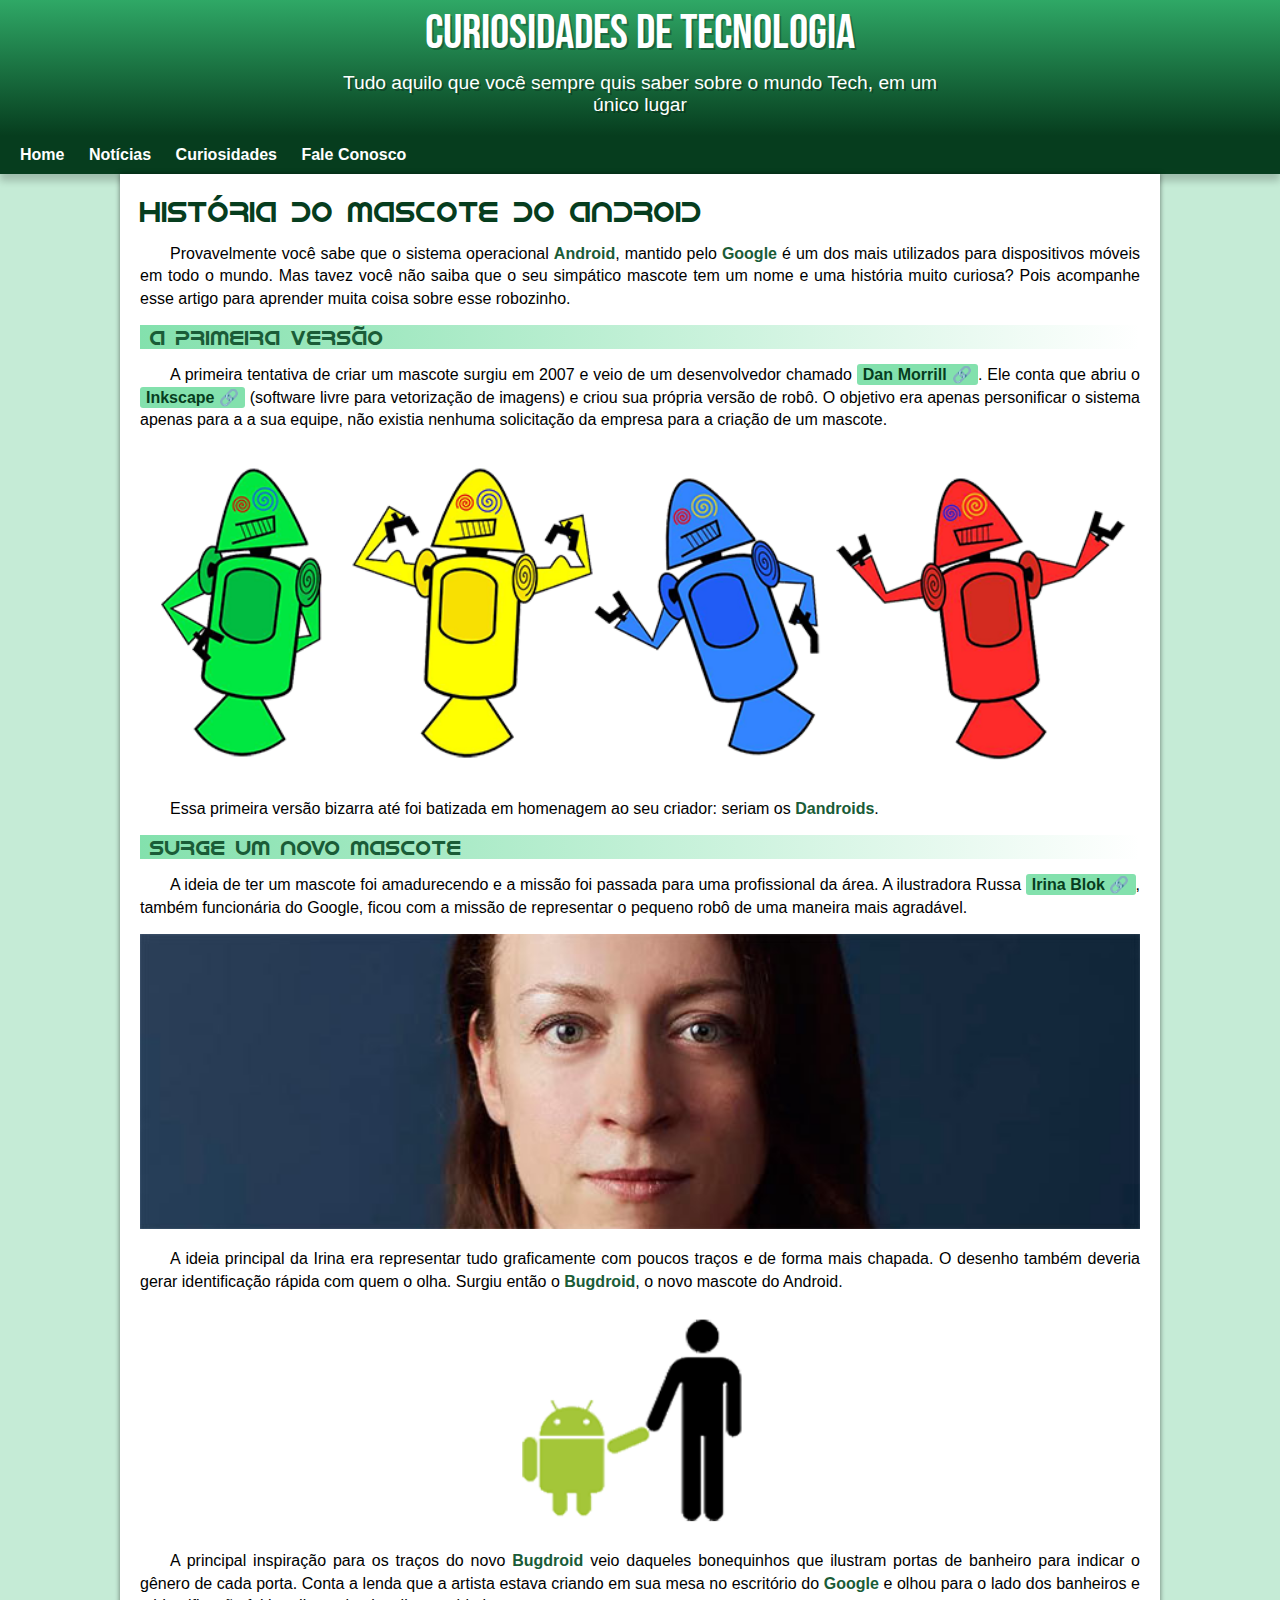
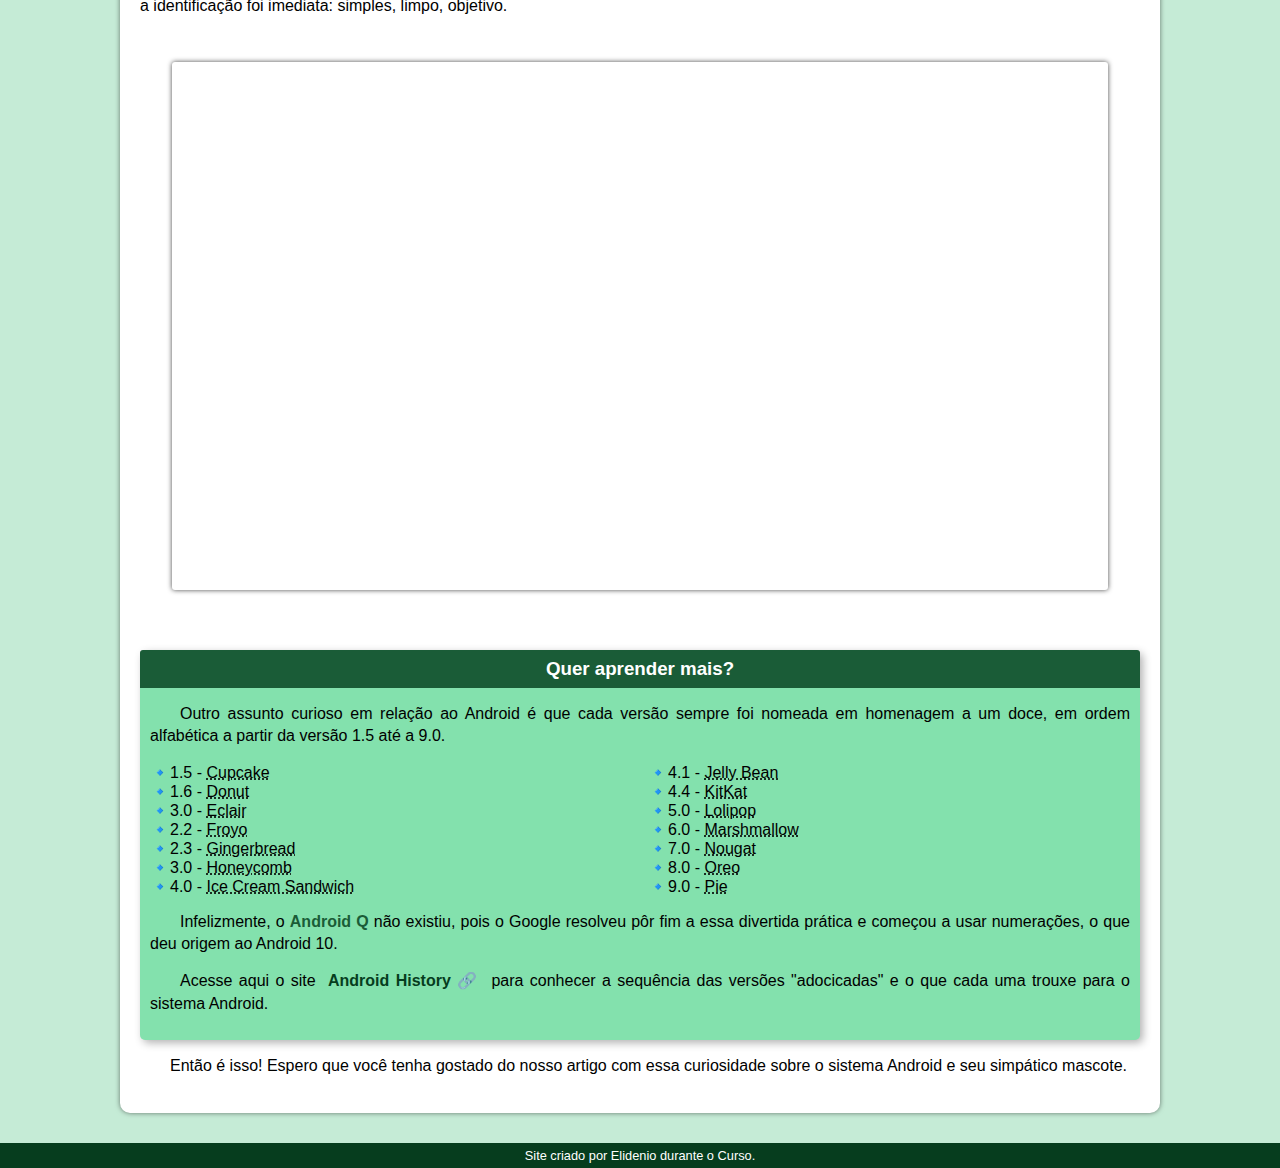
==== index.html @ a44a4555 "asd" ====
<!DOCTYPE html>
<html lang="pt-br">
<head>
    <meta charset="UTF-8">
    <meta http-equiv="X-UA-Compatible" content="IE=edge">
    <meta name="viewport" content="width=device-width, initial-scale=1.0">
    <title>Desafio do curso</title>
    <link rel="stylesheet" href="style/style.css">
    <link rel="shortcut icon" href="imagens/favicon.ico" type="image/x-icon">
</head>
<body>
    <header>
        <h1>CURIOSIDADES DE TECNOLOGIA</h1>
        <p>Tudo aquilo que você sempre quis saber sobre o mundo Tech, em um único lugar</p>
    </header>
    <nav>
        <a href="#">Home</a>
        <a href="#">Notícias</a>
        <a href="#">Curiosidades</a>
        <a href="#">Fale Conosco</a>
    </nav>

    <main>
       <article>
            <h1>História do Mascote do Android</h1>

            <p>Provavelmente você sabe que o sistema operacional <strong>Android</strong>, mantido pelo <strong>Google</strong> é um dos mais utilizados para dispositivos móveis em todo o mundo. Mas tavez você não saiba que o seu simpático mascote tem um nome e uma história muito curiosa? Pois acompanhe esse artigo para aprender muita coisa sobre esse robozinho.</p>

            <h2>A primeira versão</h2>

            <p>A primeira tentativa de criar um mascote surgiu em 2007 e veio de um desenvolvedor chamado <a href="https://androidcommunity.com/dan-morrill-shows-us-the-android-mascot-that-almost-was-20130103/" target="_blank" class="externo">Dan Morrill</a>. Ele conta que abriu o <a href="https://inkscape.org/pt-br/" target="_blank" class="externo">Inkscape</a> (software livre para vetorização de imagens) e criou sua própria versão de robô. O objetivo era apenas personificar o sistema apenas para a a sua equipe, não existia nenhuma solicitação da empresa para a criação de um mascote.</p>

            <picture>
                <source media="(max-width: 600px)" srcset="imagens/dan-droids-pq.png">
                <img src="imagens/dan-droids.png" alt="">
            </picture>

            <p>Essa primeira versão bizarra até foi batizada em homenagem ao seu criador: seriam os <strong>Dandroids</strong>.</p>

            <h2>Surge um novo mascote</h2>

            <p>A ideia de ter um mascote foi amadurecendo e a missão foi passada para uma profissional da área. A ilustradora Russa <a href="https://www.irinablok.com/android" target="_blank" class="externo">Irina Blok</a>, também funcionária do Google, ficou com a missão de representar o pequeno robô de uma maneira mais agradável.</p>

            <picture>
                <source media="(max-width: 600px)" srcset="imagens/irina-blok-pq.jpg">
                <img src="imagens/irina-blok.jpg" alt="Irina Blok, criadora do Bugdroid">
            </picture>

            <p>A ideia principal da Irina era representar tudo graficamente com poucos traços e de forma mais chapada. O desenho também deveria gerar identificação rápida com quem o olha. Surgiu então o <strong>Bugdroid</strong>, o novo mascote do Android.</p>

                    
            <img src="imagens/bugdroid.png" class="pequena" alt="Bugdroid">
            

            <p>A principal inspiração para os traços do novo <strong>Bugdroid </strong>veio daqueles bonequinhos que ilustram portas de banheiro para indicar o gênero de cada porta. Conta a lenda que a artista estava criando em sua mesa no escritório do <strong>Google</strong> e olhou para o lado dos banheiros e a identificação foi imediata: simples, limpo, objetivo.</p>

            <div class="video">
                <iframe width="560" height="315" src="https://www.youtube.com/embed/l2UDgpLz20M" title="YouTube video player" frameborder="0" allow="accelerometer; autoplay; clipboard-write; encrypted-media; gyroscope; picture-in-picture; web-share" allowfullscreen></iframe>
            </div>
            
            <aside>
                <h3>Quer aprender mais?</h3>

                <p>Outro assunto curioso em relação ao Android é que cada versão sempre foi nomeada em homenagem a um doce, em ordem alfabética a partir da versão 1.5 até a 9.0.</p>
                <ul>
                    <li>1.5 - <abbr title="Bolo de Copo">Cupcake</abbr></li>
                    <li>1.6 - <abbr title="Rosquinha">Donut</abbr></li>
                    <li>3.0 - <abbr title="Bomba">Eclair</abbr></li>
                    <li>2.2 - <abbr title="Iogurte Congelado">Froyo</abbr></li>
                    <li>2.3 - <abbr title="Biscoito de Gengibre">Gingerbread</abbr></li>
                    <li>3.0 - <abbr title="Favo de mel">Honeycomb</abbr></li>
                    <li>4.0 - <abbr title="Danduiche de sorvete">Ice Cream Sandwich</abbr></li>
                    <li>4.1 - <abbr title="Jujuba">Jelly Bean</abbr></li>
                    <li>4.4 - <abbr title="KitKat">KitKat</abbr></li>
                    <li>5.0 - <abbr title="Pirulito">Lolipop</abbr></li>
                    <li>6.0 - <abbr title="Marshmallow">Marshmallow</abbr></li>
                    <li>7.0 - <abbr title="Torrone">Nougat</abbr></li>
                    <li>8.0 - <abbr title="Oreo">Oreo</abbr></li>
                    <li>9.0 - <abbr title="Torta">Pie</abbr></li>
                </ul>
                <p>Infelizmente, o <strong>Android Q</strong> não existiu, pois o Google resolveu pôr fim a essa divertida prática e começou a usar numerações, o que deu origem ao Android 10.</p>

                <p>Acesse aqui o site <a href="https://www.android.com/intl/en_uk/history/#/donut" target="_blank" class="externo">Android History</a> para conhecer a sequência das versões "adocicadas" e o que cada uma trouxe para o sistema Android.</p>
                
            </aside>
                <p>Então é isso! Espero que você tenha gostado do nosso artigo com essa curiosidade sobre o sistema Android e seu simpático mascote.</p>
       </article>
    </main>

    <footer>
        <p>Site criado por Elidenio durante o Curso.</p>
    </footer>
</body>
</html>
---- style/style.css ----
@charset "UTF-8";

@import url('https://fonts.googleapis.com/css2?family=Bebas+Neue&family=Rajdhani:wght@500&display=swap');

@font-face {
    font-family: 'Android' ;
    src: url(/fontes/idroid.otf) format('opentype');
    font-weight: normal;
}

* { padding: 0;
    margin: 0;
}

:root{
    --cor0: #c5ebd6;
    --cor1: #83e1ad;
    --cor2: #3ddc84;
    --cor3: #2fa866;
    --cor4: #1a5c37;
    --cor5: #063d1e;

    --font-padrao: arial, verdana, helvetica, sans-serif;
    --font-destaque: 'Bebas Neue', cursive;
    --font-android: 'Android', cursive;
}

body {
    background-color: var(--cor0);
    font-family: var(--font-padrao);
}

header {
    background-image: linear-gradient(to bottom, var(--cor3), var(--cor5));
    min-height: 120px;
    text-align: center;
    padding-top: 5px;
}

header > h1 {
    color: white;
    font-family: var(--font-destaque);
    font-size: 3em;
    font-weight: normal;
    margin-bottom: 10px;
    text-shadow: 2px 2px 0px rgba(0, 0, 0, 0.267);
}

header > p {
    color: white;
    font-family: var(--font-padrao);
    font-size: 1.2em;
    max-width: 600px;
    margin: auto;
    padding-bottom: 20px;
    text-shadow: 2px 2px 0px rgba(0, 0, 0, 0.267);
} 

nav {
    background-color: var(--cor5);
    padding: 10px;
    box-shadow: 0px 7px 7px rgba(0, 0, 0, 0.192);

}

nav a {
    color: white;
    padding: 10px;
    text-decoration: none;
    font-weight: bold;
}

nav a:hover{
    background-color: var(--cor3);
    color: var(--cor5);
    border-radius: 5px;
    transition-duration: .4s;
}


main {
    background-color: white;
    min-width: 300px;
    max-width: 1000px;
    margin: auto;
    padding: 20px;
    box-shadow: 0px 0px 5px rgba(0, 0, 0, 0.5);
    margin-bottom: 30px;
    border-bottom-left-radius: 10px;
    border-bottom-right-radius: 10px;

}

main img {
    width: 100%;
}

main img.pequena {
    max-width: 350px;
    display: block;
    margin: auto;
}

div.video{
    background-color: white;
    margin: 0px -20px 30px -20px;
    padding: 20px;
    padding-bottom: 56.7%;
    position: relative;
}

div.video > iframe {
    position: absolute;
    top: 5%;
    left: 5%;
    width: 90%;
    height: 90%;
    border-radius: 3px;
    box-shadow: 0px 0px 5px rgba(0, 0, 0, 0.726);
}

main h1{
    color: var(--cor5);
    font-family: var(--font-android);
    font-weight: normal;
    font-size: 1.8em;
}

main h2 {
    color: var(--cor4);
    font-family: var(--font-android);
    font-size: 1.3em;
    font-weight: normal;
    background-image: linear-gradient(to right, var(--cor1), transparent);
    text-indent: 10px;
}

main p {
    margin: 15px 0px 15px 0px;
    text-align: justify;
    text-indent: 30px;
    line-height: 1.4em;
}

main strong {
    color: var(--cor4);
    font-weight: bold;

}

a.externo::after{
    content: " 🔗";
}

a.externo:hover::after{
    content: " 🖱️";
}

main a {
    color: var(--cor5);
    font-weight: bold;
    text-decoration: none;
    background-color: var(--cor1);
    padding: 2px 6px;
    border-radius: 3px;
}

main a:hover {
    color: white;
    background-color: var(--cor3);
}

aside {
    background-color: var(--cor1);
    padding: 10px;
    border-radius: 5px;  
    box-shadow: 3px 3px 8px rgba(0, 0, 0, 0.301);
}

aside > h3 {
    background-color: var(--cor4);
    color: white;
    padding: 8px;
    margin: -10px -10px 0px -10px;
    border-radius: 3px 3px 0px 0px;
    text-align: center;
}

aside > ul {
    list-style-type: '🔹';
    list-style-position: inside;
    columns: 2;
}

footer {
    background-color: var(--cor5);
    color: white;
    text-align: center;
    font-size: 0.8em;
    padding: 5px;
}
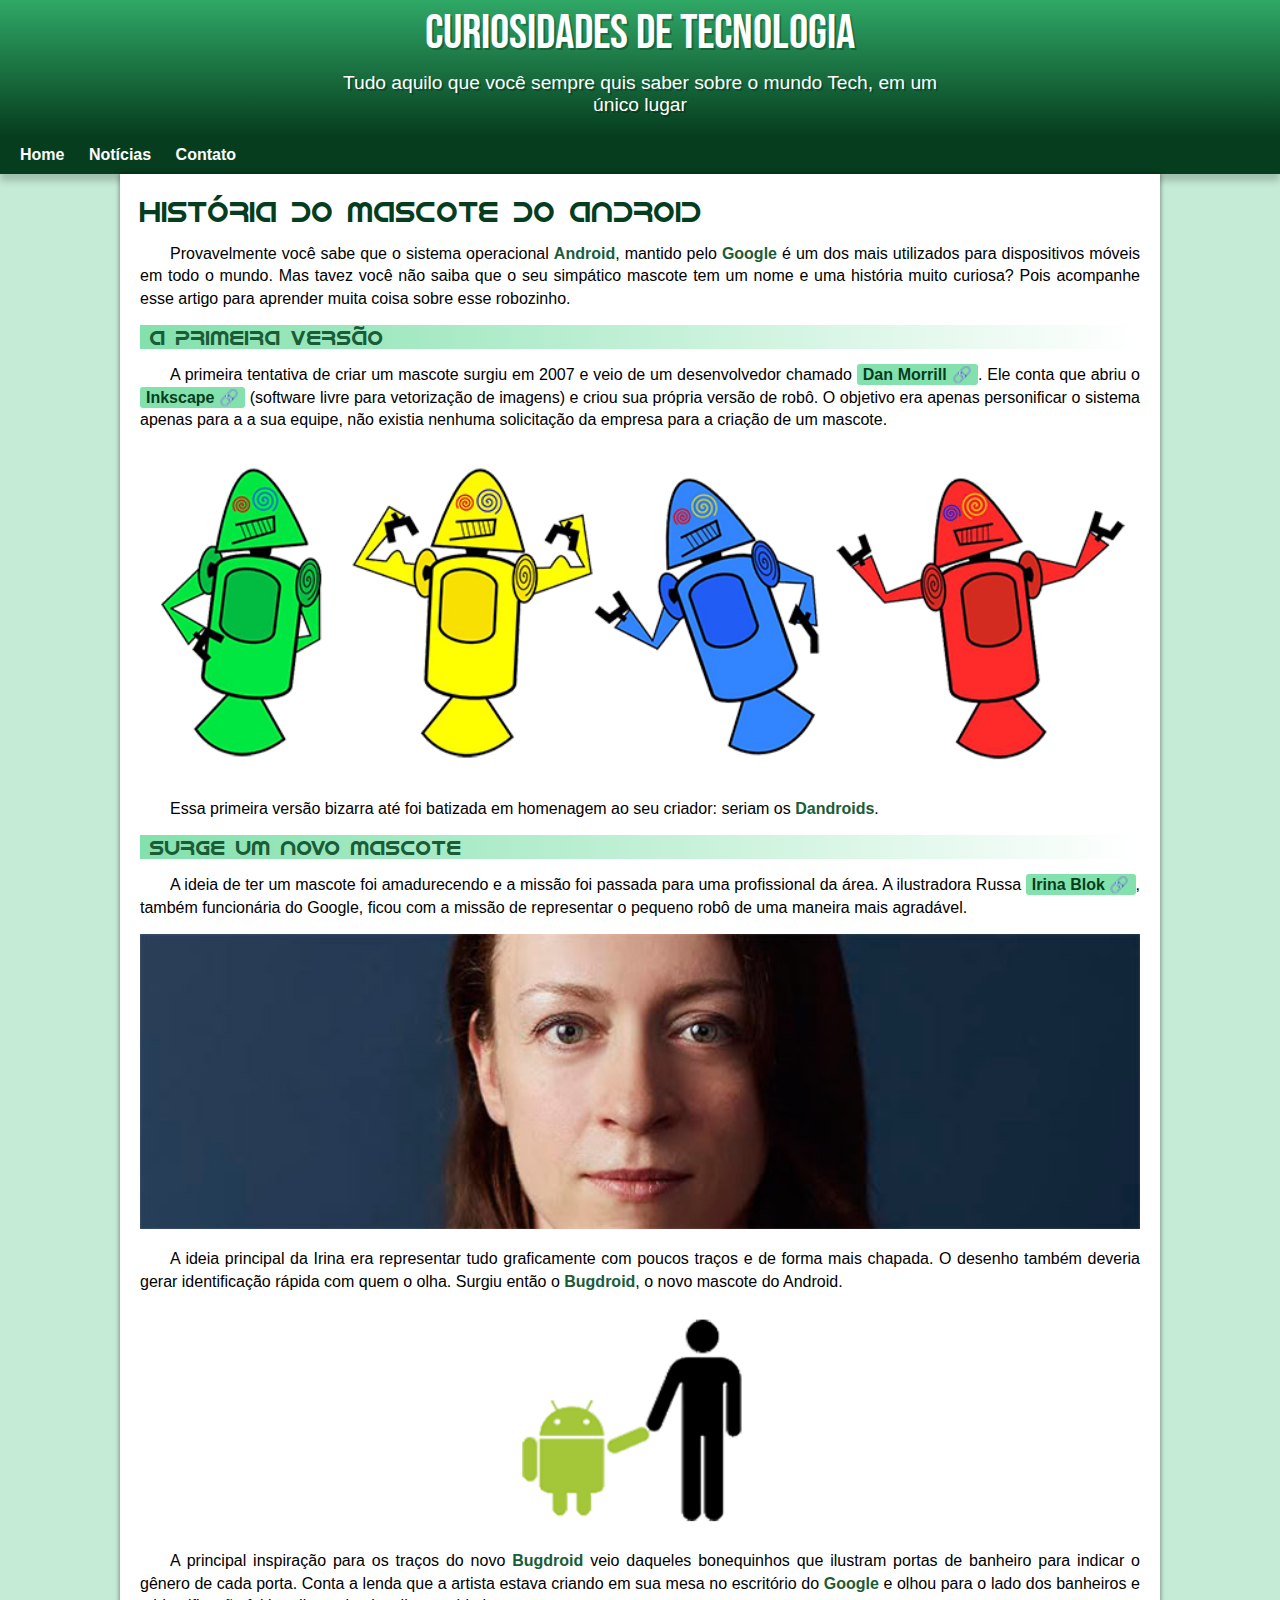
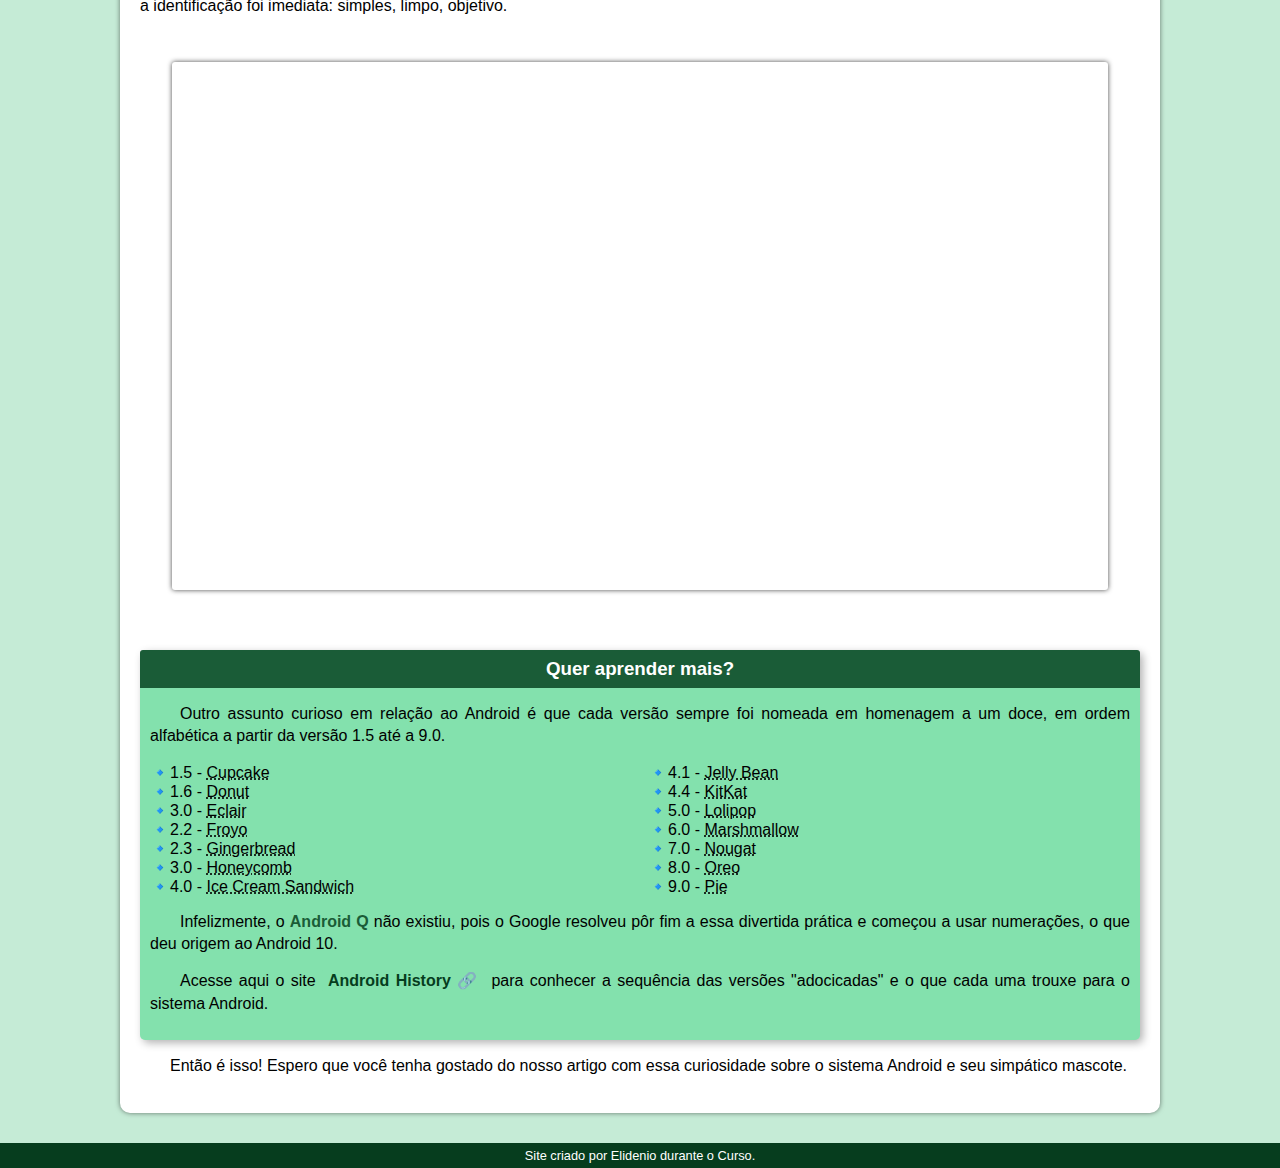
==== commit eab578d6: "Update menu" ====
--- a/index.html
+++ b/index.html
@@ -16,8 +16,7 @@
     <nav>
         <a href="#">Home</a>
         <a href="#">Notícias</a>
-        <a href="#">Curiosidades</a>
-        <a href="#">Fale Conosco</a>
+        <a href="#">Contato</a>
     </nav>
 
     <main>
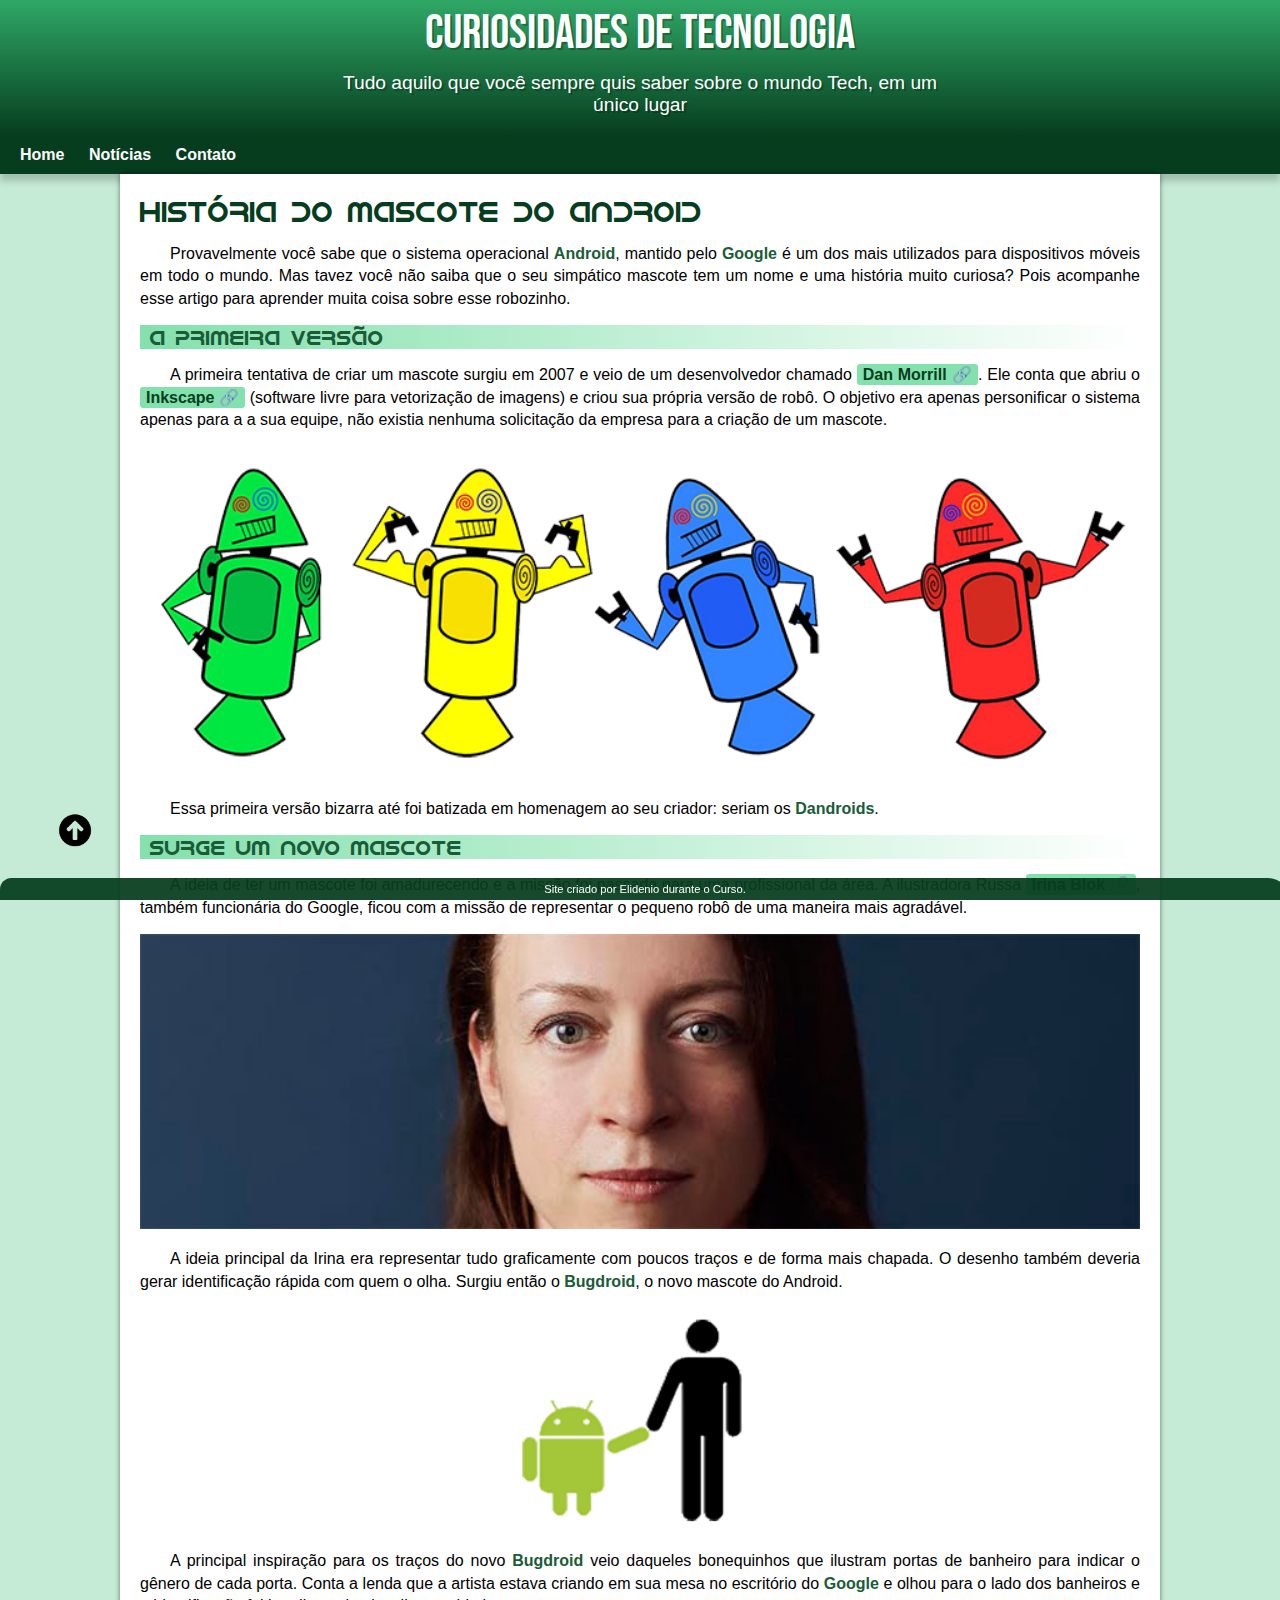
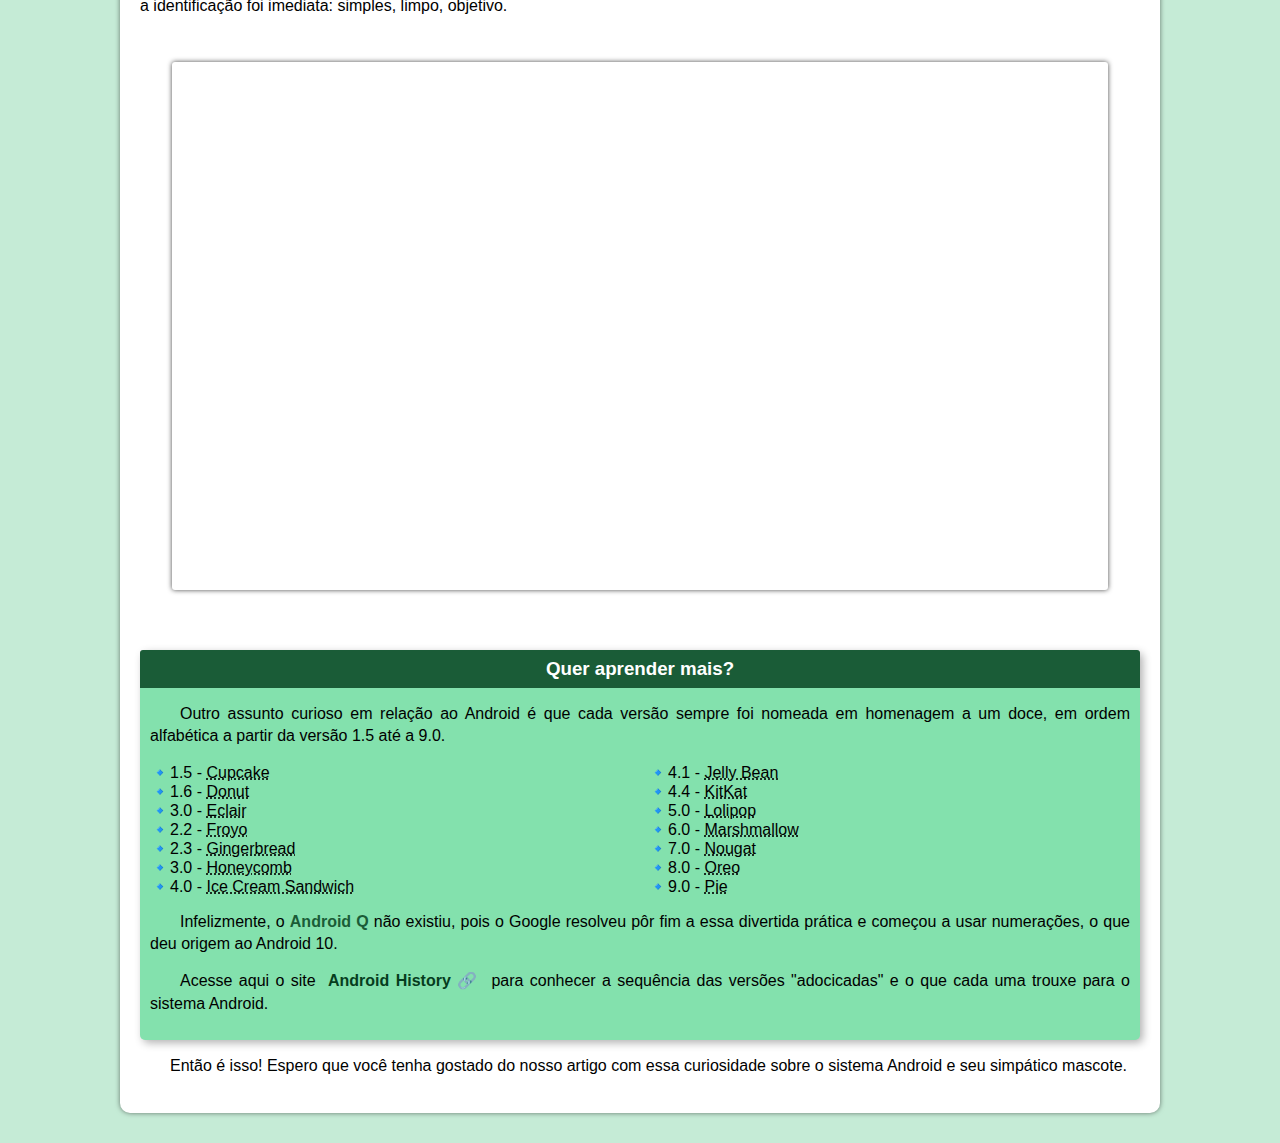
==== commit d4472016: "Fixed" ====
--- a/index.html
+++ b/index.html
@@ -20,6 +20,7 @@
     </nav>
 
     <main>
+        <img src="imagens/volta.png" alt="topo" class="volta">
        <article>
             <h1>História do Mascote do Android</h1>
 
--- a/style/style.css
+++ b/style/style.css
@@ -154,6 +154,7 @@
 
 a.externo:hover::after{
     content: " 🖱️";
+    
 }
 
 main a {
@@ -192,10 +193,45 @@
     columns: 2;
 }
 
-footer {
+/*footer {
     background-color: var(--cor5);
     color: white;
     text-align: center;
     font-size: 0.8em;
     padding: 5px;
+}*/
+
+footer {
+    position: fixed;
+    bottom: 0;
+    width: 100%;
+    /*background-color: var(--cor5);*/
+    background-color: #063d1eee;
+    color: white;
+    text-align: center;
+    font-size: 0.7em;
+    padding: 5px;
+    border-top-left-radius:13px;
+    border-top-right-radius:25px;
+}
+
+.volta {
+    bottom: 50px;
+    left: 55px;
+    position: fixed;
+    width: 40px;
+    height: 40px;
+    border-radius: 50px;
+}
+
+.volta:hover {
+    position: fixed;
+    bottom: 50px;
+    left: 55px;
+    width: 40px;
+    height: 40px;
+    border-radius: 50px;
+    background-color: #2fa866;
+    cursor: pointer;
+    transition-duration: .2s;
 }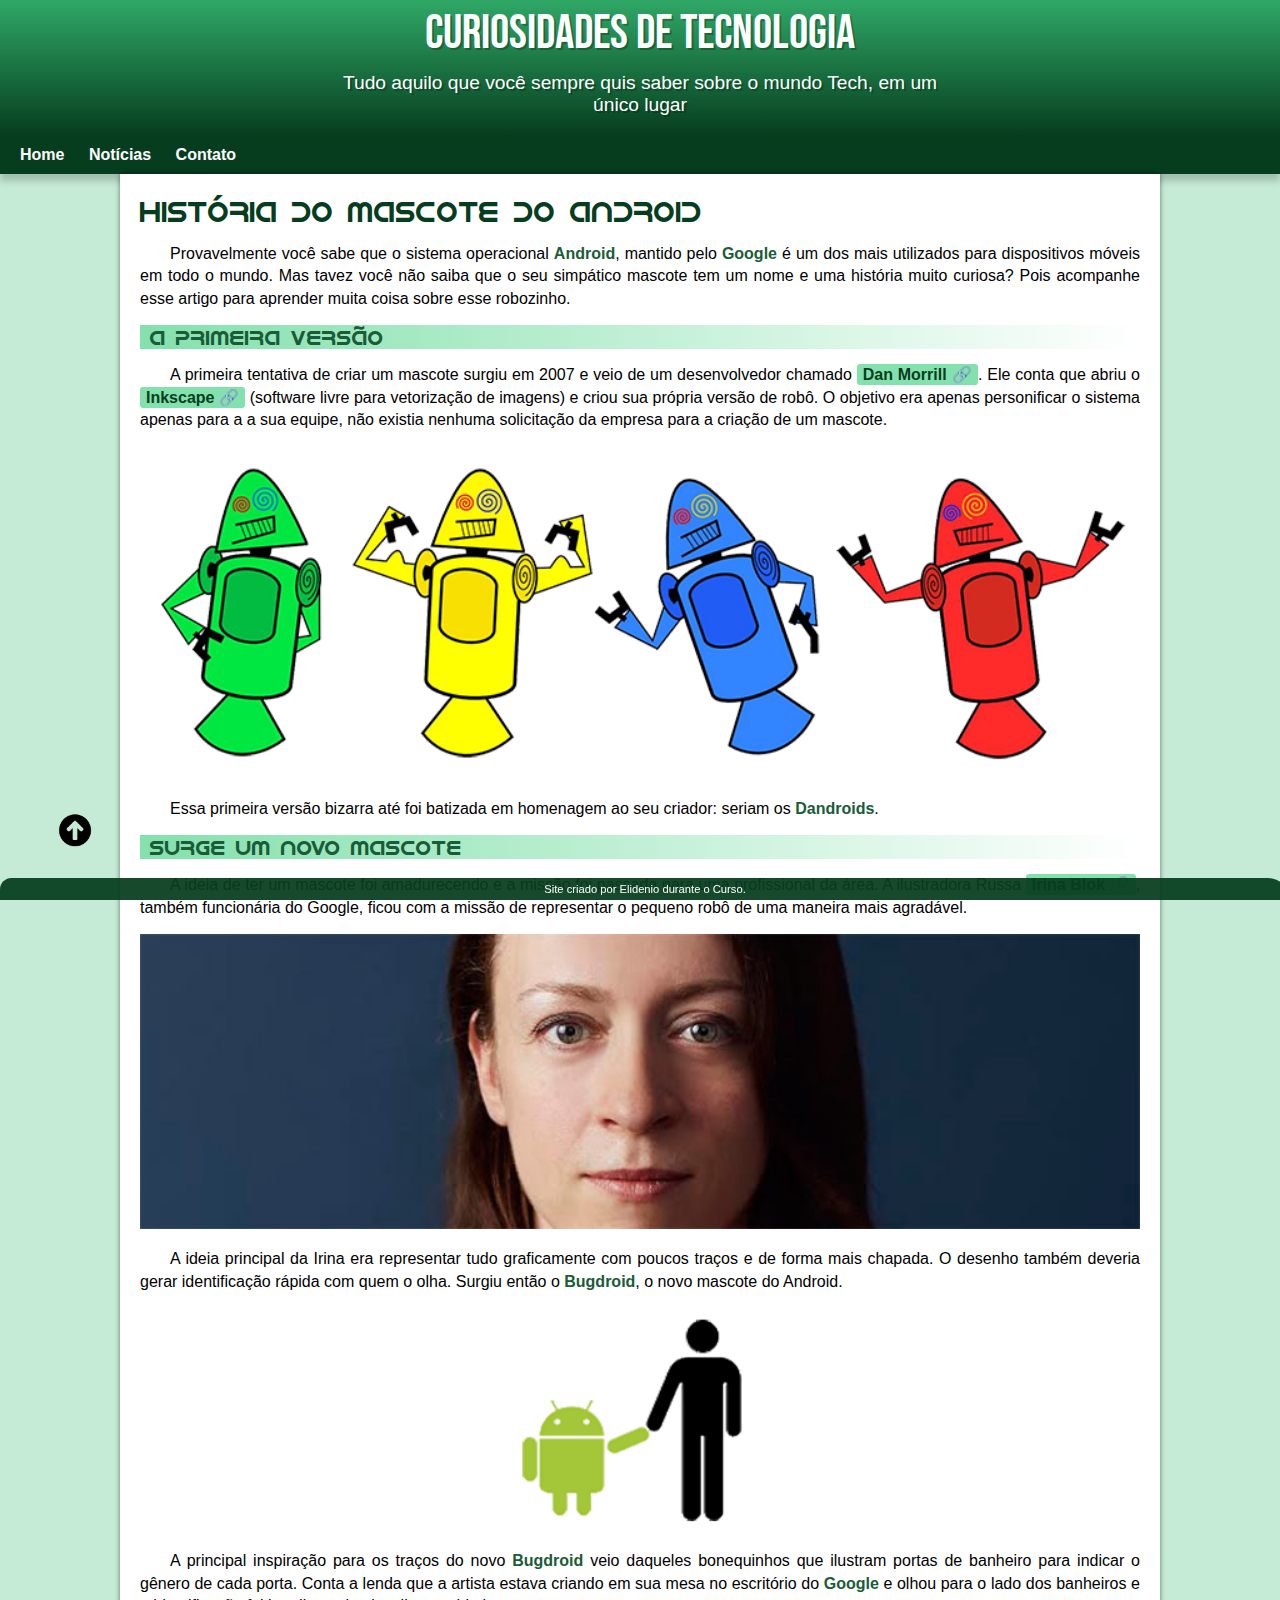
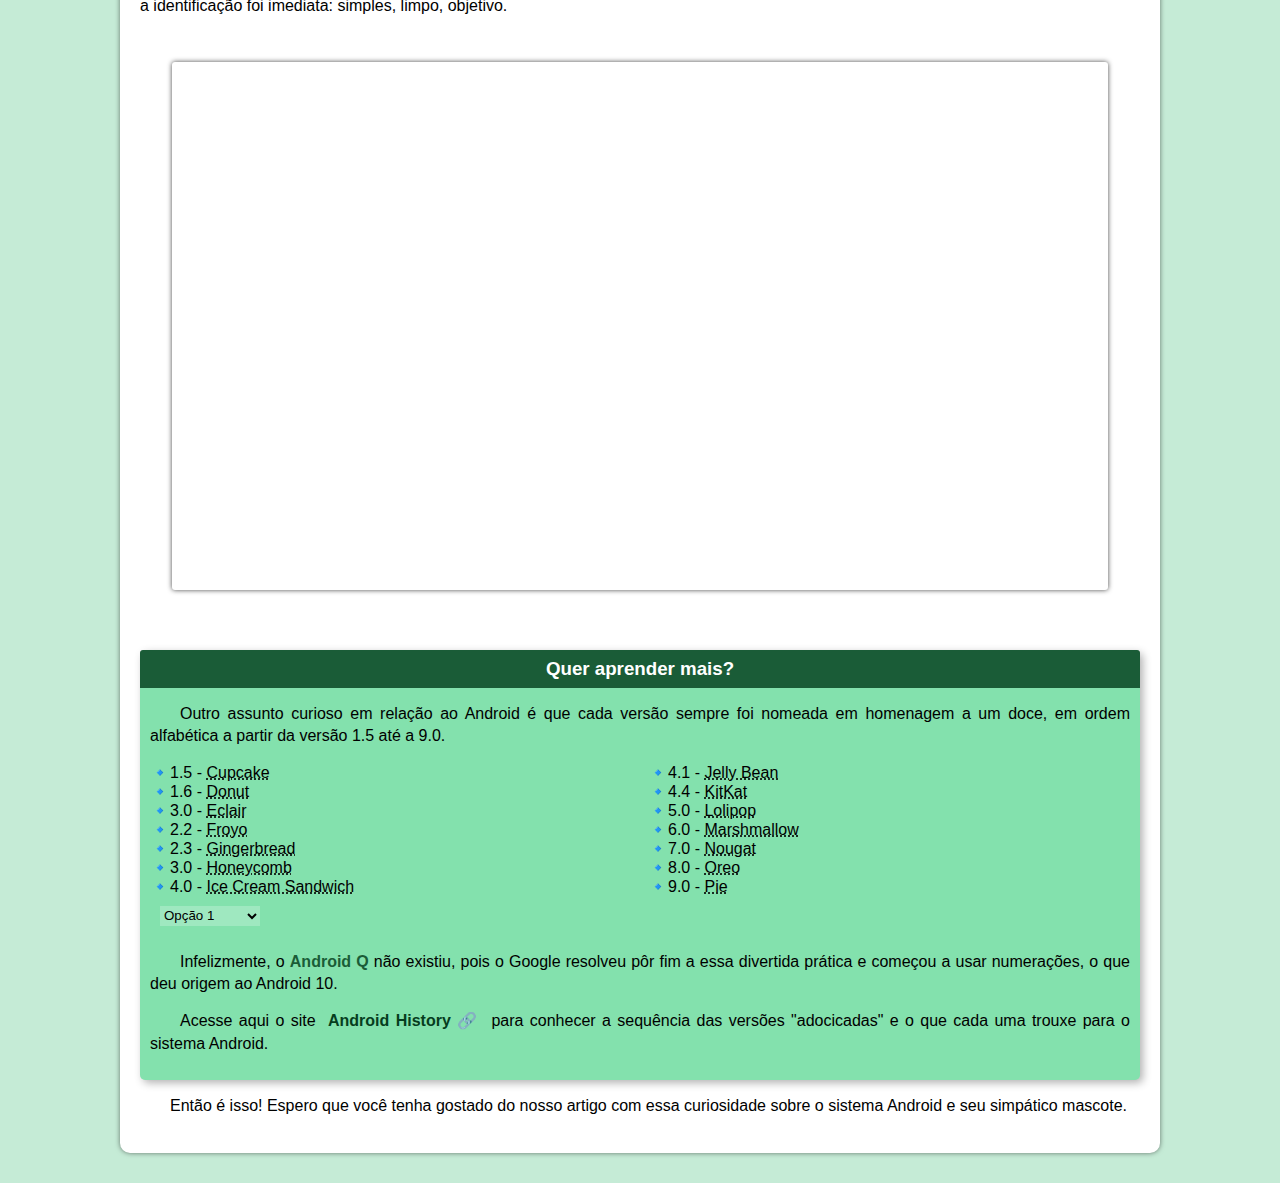
==== commit 62ab7d88: "." ====
--- a/index.html
+++ b/index.html
@@ -78,6 +78,13 @@
                     <li>8.0 - <abbr title="Oreo">Oreo</abbr></li>
                     <li>9.0 - <abbr title="Torta">Pie</abbr></li>
                 </ul>
+                <select class="selecao">
+                    <option>Opção 1</option>
+                    <option>Opção 2</option>
+                    <option>Opção 3</option>
+                    <option>Opção 4</option>
+                   </select>
+
                 <p>Infelizmente, o <strong>Android Q</strong> não existiu, pois o Google resolveu pôr fim a essa divertida prática e começou a usar numerações, o que deu origem ao Android 10.</p>
 
                 <p>Acesse aqui o site <a href="https://www.android.com/intl/en_uk/history/#/donut" target="_blank" class="externo">Android History</a> para conhecer a sequência das versões "adocicadas" e o que cada uma trouxe para o sistema Android.</p>
--- a/style/style.css
+++ b/style/style.css
@@ -234,4 +234,15 @@
     background-color: #2fa866;
     cursor: pointer;
     transition-duration: .2s;
+}
+
+.selecao {
+    color: #000000;
+    margin: 10px;
+    background-color: #ffffff3b;
+    height: 20px;
+    width: 100px;
+    cursor: pointer;
+    font-family: Arial, Helvetica, sans-serif;
+    border: none;
 }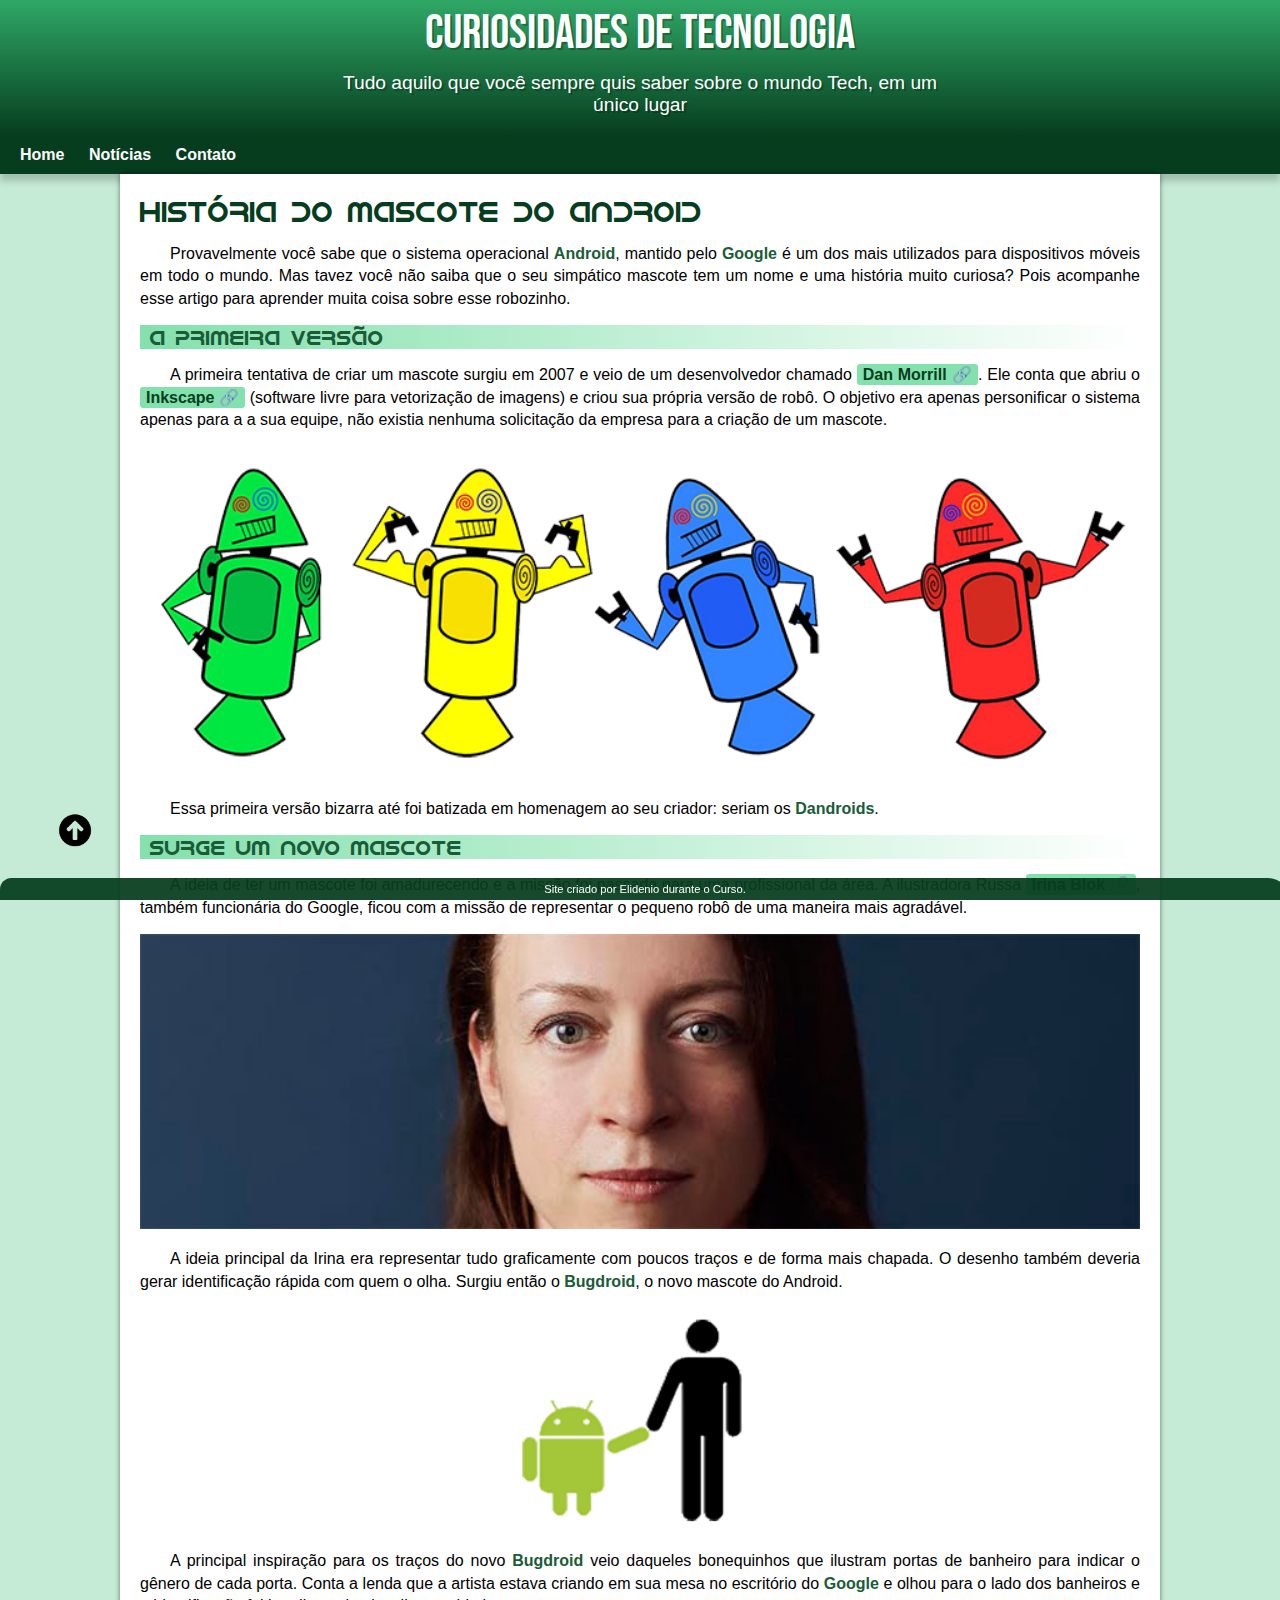
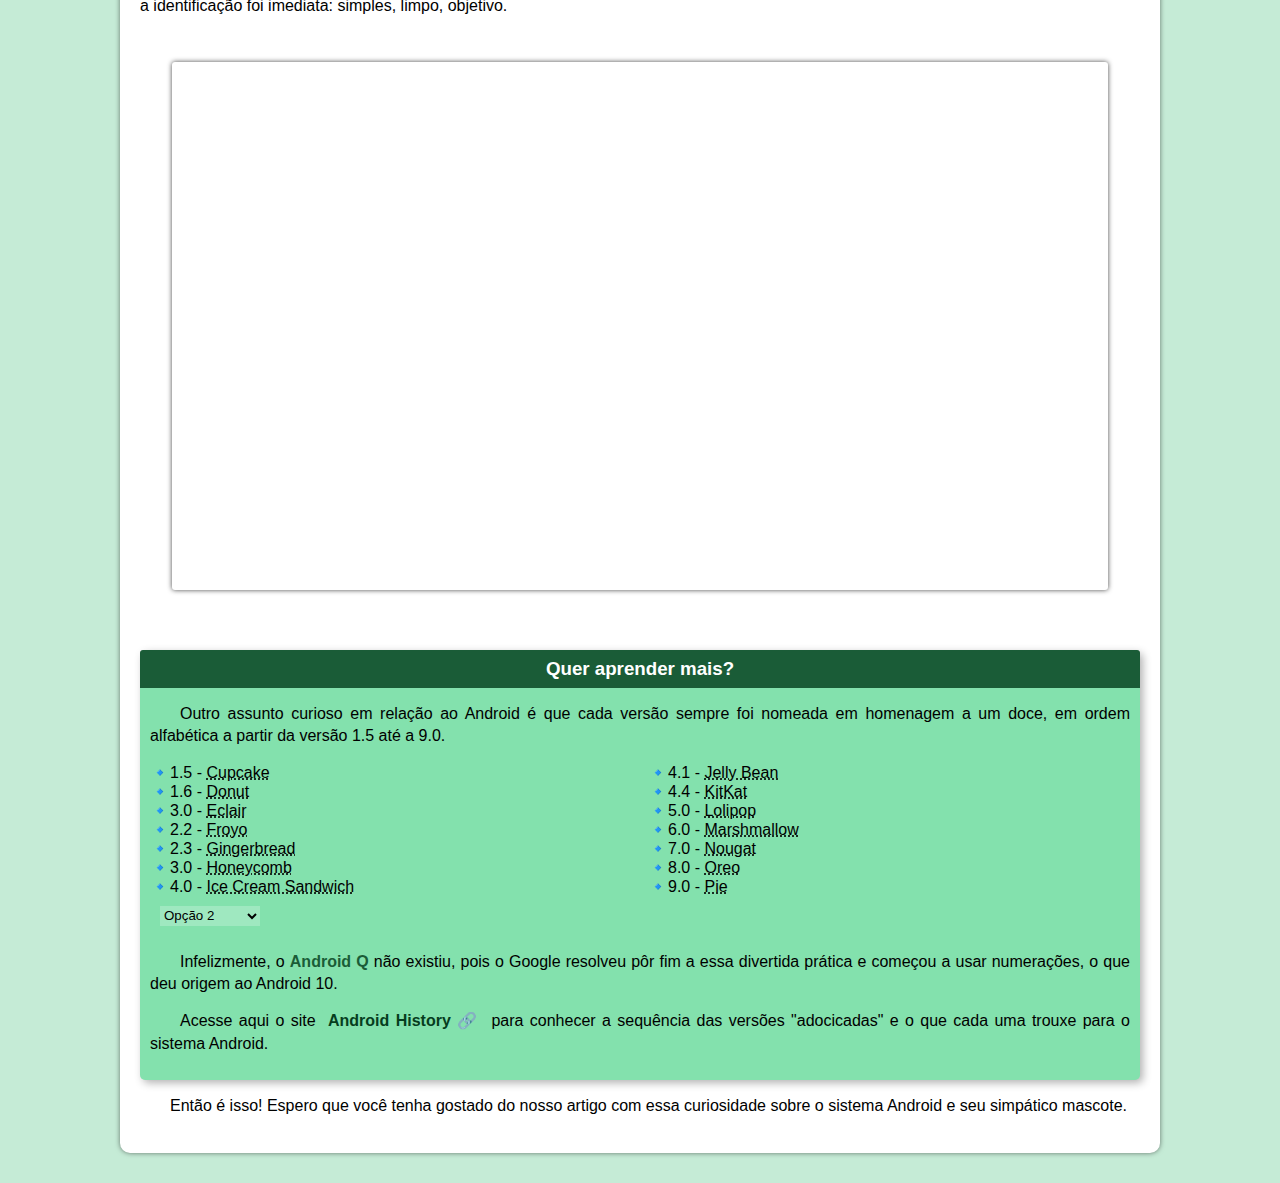
==== commit edf42dc9: "Update index.html" ====
--- a/index.html
+++ b/index.html
@@ -79,7 +79,7 @@
                     <li>9.0 - <abbr title="Torta">Pie</abbr></li>
                 </ul>
                 <select class="selecao">
-                    <option>Opção 1</option>
+                    <option>Opção 2</option>
                     <option>Opção 2</option>
                     <option>Opção 3</option>
                     <option>Opção 4</option>
--- a/style/style.css
+++ b/style/style.css
@@ -8,9 +8,6 @@
     font-weight: normal;
 }
 
-* { padding: 0;
-    margin: 0;
-}
 
 :root{
     --cor0: #c5ebd6;
@@ -23,6 +20,10 @@
     --font-padrao: arial, verdana, helvetica, sans-serif;
     --font-destaque: 'Bebas Neue', cursive;
     --font-android: 'Android', cursive;
+}
+
+* { padding: 0;
+    margin: 0;
 }
 
 body {
